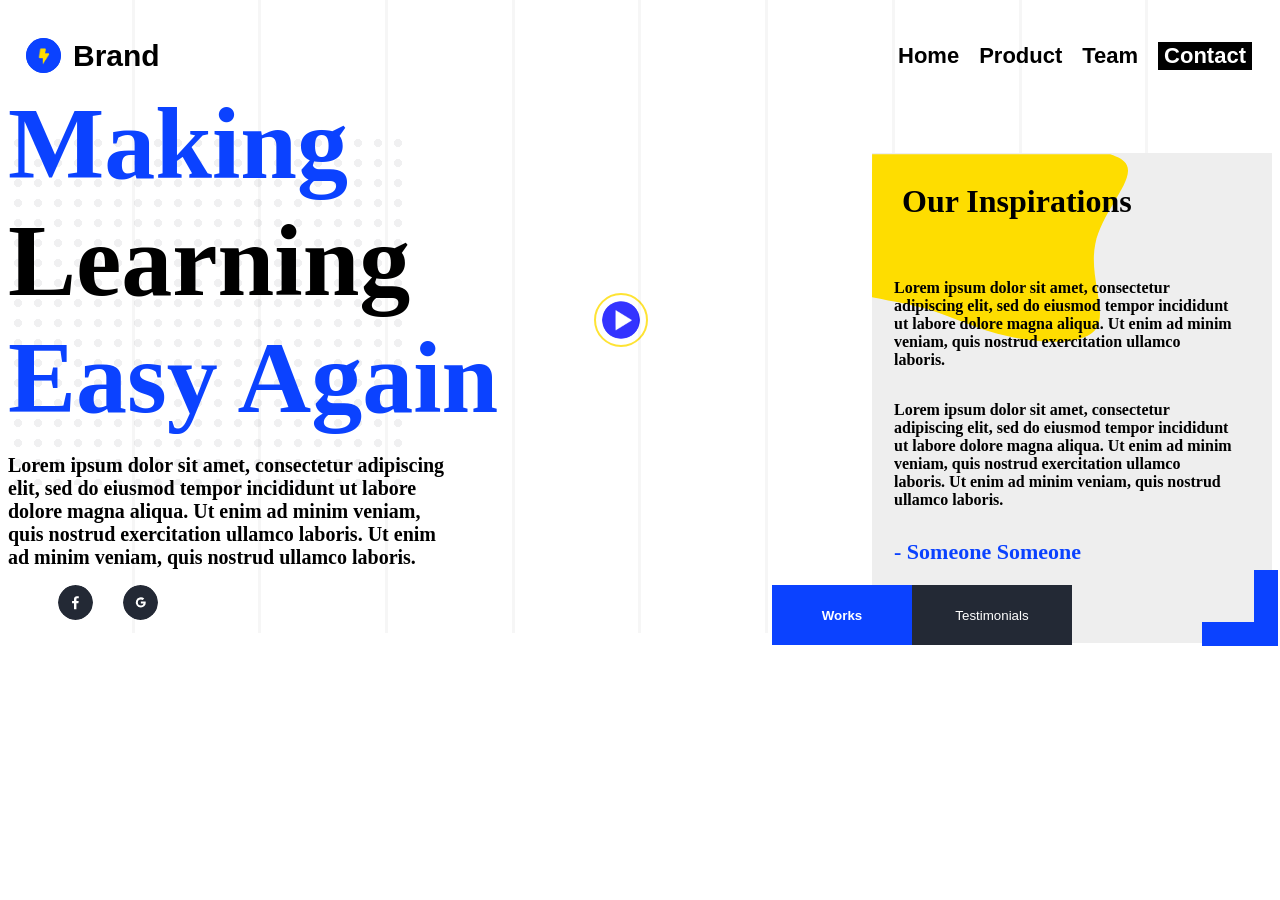
==== a.html @ 028a757f "completed" ====
<!DOCTYPE html>
<html lang="en">
<head>
    <meta charset="UTF-8">
    <meta name="viewport" content="width=device-width, initial-scale=1.0">
    <!-- <title>Document</title> -->
    <!-- <link rel="stylesheet" href="./css.css"> -->
    <link rel="stylesheet" href="a.css">
</head>
<body>

    <div class="back">
        <div class="div"></div>
        <div class="div"></div>
        <div class="div"></div>
        <div class="div"></div>
        <div class="div"></div>
        <div class="div"></div>
        <div class="div"></div>
        <div class="div"></div>
        <div class="div"></div>
        <div class="div"></div>
        <div class="div"></div>
        <div class="div"></div>
       
    </div>
    <!-- navbar -->
    <div class="all">
    <div class="topnav">
        <div class="logo" style="display:flex;flex-grow: 7;padding: 0 0 0 18px;">
        <img src="./images/Group 3.png" style="height:35px;width: 35px;" class="brandlogo" alt="">
        <div class="brand" > Brand</div>
    </div>
       
        <div class="topnavlast" >
            <div class="underline" style="flex-grow: 2">Home</div>
            <div class="underline" style="flex-grow: 2">Product</div>
            <div class="underline" style="flex-grow: 2">Team</div>
         <div class="underline">  
              <button class="button">Contact</button>
            </div>
        </div>
    </div>

<!-- backgroundlines -->
   



      <!-- background dots-->
     





 <!-- Left side  -->
 <div class="wrapp" >
 <div class="background" style="flex-grow: 2">
    <div class="dot"></div>   

 <div class="content">
    <div class="main"><div style="color: #0B42FF;font-weight: bolder;">Making</div> 
    <div style="font-weight: bolder;">Learning</div>
     <div style="color: #0B42FF;font-weight: bolder;">Easy Again</div></div>
    <div class="message">Lorem ipsum dolor sit amet, consectetur adipiscing  elit, 
        sed do eiusmod tempor incididunt ut labore dolore magna
        aliqua. Ut enim ad minim veniam, quis nostrud exercitation
        ullamco laboris. Ut enim ad minim veniam,  quis nostrud
        ullamco laboris.</div>
</div>
<div class="sociallogin">
    <img src="./images/facebook.svg" class="logins" alt="">
    <img src="./images/google.svg" class="logins" alt="" srcset="">
</div>
</div>
<div class="xy">
<div class="x" style="flex-grow: 6">
    <img src="./images/play.png" class="player" alt="" srcset=""> 
</div>
</div>
<!-- Right side -->


<div class="container"  >
    <img src="./images/blob.svg" class="bg">
    <div class="heading">Our Inspirations</div>
    <div class="passage">
        <p  style="background-color: transparent;">Lorem ipsum dolor sit amet, consectetur adipiscing  elit, sed do eiusmod 
            tempor incididunt ut labore dolore magna aliqua. Ut enim ad minim
            veniam, quis nostrud exercitation ullamco laboris.</p>
        <p style="background-color: transparent;">Lorem ipsum dolor sit amet, consectetur adipiscing  elit, sed do eiusmod
            tempor incididunt ut labore dolore magna aliqua. Ut enim ad minim 
            veniam, quis nostrud exercitation ullamco laboris. Ut enim ad minim 
            veniam,  quis nostrud ullamco laboris.</p>
        <div class="blockquotes">-      Someone Someone</div>
    </div>
    <div class="same">
    <div class="navigators">
        <button class="work">Works</button>
        <button class="tests">Testimonials</button>
    </div>
    <div class="y">
    <button id="bg2"></button>
    </div>
</div>
</div>

</div>

</div>
</body>
</html>
---- a.css ----
/* navbar */
.brandlogo{
    /* width: 20px;  */
    /* margin-left: 50px; */
    background-color: #0B42FF;
    border-radius: 50%;
    /* padding: 6px 14px 6px 14px; */
    /* margin-top: -10px; */
    z-index: 99;
    align-self: center;
    
}
.brand{
    /* display: flex;
    flex-direction: row; */
    /* margin-left: 20px; */
    align-self: center;
    padding: 0 0 0 12px;
    font-size: 20px;
    z-index: 99;
}
.button{
    color: #ffffff;
    padding: 15  15 15 15;
    align-self: center;
    background-color: rgb(0, 0, 0);
    border:none;
    font-weight: bolder;
    /* margin-top: -8px; */
    
}
.topnav{
    display: flex;
    flex-direction: row;
    color: black;
    font-weight: bold;
 
    /* grid-column-gap: 50px 200px; */
    padding-top: 30px;
    padding-bottom: 60px;
    font-family: 'Roboto', sans-serif;
    z-index: 99;
    flex-wrap: wrap;
}
.topnavlast{
     display: flex;
     /* grid-template-columns: auto; */
     flex-direction: row;
     /* grid-column-gap: 10px; */
     /* padding-left: 800px; */
     /* padding-top: 3px; */
     z-index:99;
     /* margin-right: 170px; */
}
.underline:hover {
    border-bottom: 7px solid #FEDD00;
    transition: ease-in-out 0.1s;
}
.underline{
    cursor: pointer;
    padding-right: 20px;
    align-self: center;
}

.all
{
    margin-top: -650px;
}
/* backgroundlines */
.back{
    display: grid;
    grid:100px / auto auto auto auto auto auto auto auto auto auto;
    grid-template-rows: 720px ;
    background-color: #D7D7D7;
    grid-column-gap: 3px;
    margin-top: -75px; 
    opacity: 20%;    
    
}

.back > div {
 background-color: #fff;
}

/* backgrounddots */
.background{
    display: flex;
    flex-direction: column;
}


.background .dot {
    padding: 11em 7.2em;
    background-image: -webkit-repeating-radial-gradient(center center, #dadbdd, #dadbdd 4px, transparent 0px, transparent 100%);
    background-image: -moz-repeating-radial-gradient(center center,#dadbdd, #dadbdd 4px, transparent 0px, transparent 100%);
    background-image: -ms-repeating-radial-gradient(center center, #dadbdd, #dadbdd 4px, transparent 0px, transparent 100%);
    background-image: repeating-radial-gradient(center center, #dadbdd, #dadbdd 4px, transparent 0px, transparent 100%);
    -webkit-background-size: 5px 5px;
    -moz-background-size: 5px 5px;
    background-size: 20px 20px;
    width:27%;
    /* margin-top: 90px; */
    /* margin-left:-15px; */
    align-self: flex-start;
    /* padding: 90px 0 0 -15px; */
    background-color: transparent;
    z-index: -1;
    opacity: 50%;
  }
.wrapp{
    display: flex;
    flex-direction: row;
flex-wrap: wrap;
}
 .x{
    /* padding-top: 100px; */
    align-self: center;
    padding-left: 50px;
    z-index: 1;

 }
  .player{
    width: 35px;   
    /* margin-left: 680px; */
    /* margin-top: -500px; */
    border-radius: 50%;
    padding: 5px;
    border: #FEDD00 2px solid;
    z-index:1;
}

/* left*/
.main{
    font-size: 93px;
    font-weight: bolder;
    color: rgb(0, 0, 0);
    z-index:1;
}

.content{
     color: rgb(0, 0, 0);
     width: 450px;
     display: grid;
     grid-template-rows: auto;
     grid-row-gap: 58px;
     /* margin-left: 15px; */
     /* margin-top: -425px; */
     margin-top: -400px;
     z-index: 1;
}

.message{
    font-size: 18px;
    font-weight: bold;
    margin-top:-20px;
    z-index: 1;
}

.sociallogin{
    display: grid;
    grid-template-columns: repeat(2,25px);
    grid-column-gap: 40px;
    margin-top: 16px;
    margin-left: 50px;
    z-index: 1;
}

.logins{
    width: 35px;
    border-radius: 50%;
    /* padding: 10px; */
    background-color: white;
    z-index: 1;
}

/* right */

.container{
    background-color: #EEEEEE;
    width: 346px;
    height: 488px;
    display: flex;
    flex-direction: column;
    /* margin-left: 250px; */
    margin-top: 28px;
    display: grid;
    /* flex-direction: row; */
    z-index: 1;
}
.bg {
    height: 220px;
    width: 300px;
    /* clip-path: polygon(0 0, 30% 0, 30% 30%, 0% 30%);
    background: #FEDD00; */
    z-index: 1;

}

.heading{
    color: #000000;
    font-size: 30px;
   margin-left: 32px;
   margin-top: -180px; 
   background-color: transparent;
   font-weight: bolder;
   z-index: 1;
}

.passage{
    display: grid;
    grid-template-rows: 70px 100px;
    grid-row-gap: 30px;
    color: rgb(0, 0, 0);
    width: 310px;
    padding:10 0 0 0;
    margin-top: -110px;
    background-color: transparent;
    font-size: 12px;
    margin-left: 32px;
    font-weight: 600;
    z-index: 1;
}


.blockquotes{
    background-color:transparent;
    font-weight: 800;
    color: #0B42FF;
    margin-top: 2px;
    font-size: 17px;
}

/* bottom right corner */

.navigators{
    margin-left: -150px;
    display: flex;
    flex-direction: row;
    margin-top: 58px;
}

.work{
   padding: 20px; 
   color: white;
   background-color:  #0B42FF;
   border: none;
   margin: 0;
   font-weight: 600;
   width: 150px;
   height: 70px;
   text-align: center;
   align-items: center;
   cursor: pointer;
   z-index: 1;
}
.tests{
    padding: 10px; 
    background-color: #232935;
    color: white;
    border: none;
    margin: 0;
    font-weight: 600;
    text-align: center;
    align-items: center;
    width: 150px;
    height: 70px;
    cursor: pointer;
    z-index: 1;
}
.y{
     /* margin-left: 30px; */
   /* margin-top: -29px; */
    z-index: 1;
}
#bg2{
    width: 98px;
    background-color: transparent;
    height: 98px;
    margin-left: 100px;
    margin-top: 30px;
    border-right-width: 15px;
    border-bottom-width: 15px;
    border-color:  #0B42FF;
    border-top-width: 0;
    border-left-width: 0;
    border-style: solid;
    z-index: 1;
    /* border: 25px #FEDD00; */
}

.same
{
    display: flex;
    flex-direction: row;

}
@media only screen and (min-device-width:1441px) 
{
    .back{
        grid-template-rows: 820px ;
        
    }
    .all{
        margin-top: -730px;
    }
    .container
    {
        width: 480px;
    height: 520px;
        /* margin-left: 170px; */
        margin-top: 78px;
    }
    .xy{
        margin-left: 280px;
        margin-top:180px;
        flex-grow: 8;
        
    }
    .player{
        width: 45px; 
        padding: 12px;
    }
    .main{
        font-size: 120px;
        width:700px;
    }
    .content{
        margin-top: -540px;
    }
    .message{
        font-size: 21px;
        width:550px;
        margin-top: -40px;
    }
    .background .dot{
        width:45%;
        padding: 15em 7.2em;
    }
    
    .bg {
        height: 250px;
        width: 346px;
    }
    .heading{

        font-size: 34px;
       margin-left: 32px;
       margin-top: -180px;
    }
    .passage{
        grid-row-gap: 47px;
        width: 450px;
        margin-top: -90px;
        font-size: 18px;
        margin-left: 22px;
    }
    .blockquotes{
        font-weight: 700;
        color: #0B42FF;
        margin-top: -10px;
        font-size: 22px;
    }
    .navigators{
        margin-left: -140px;
        display: flex;
        flex-direction: row;
        margin-top: 15px;
    }
    
    .work{
       padding: 10px; 
       color: white;
       background-color:  #0B42FF;
       border: none;
       margin: 0;
       font-weight: 600;
       width: 140px;
       height:70px;
       text-align: center;
    align-items: center;
    }
    .tests{
        padding: 10px;
        border: none;
        margin: 0;
        font-weight: 400;
        width: 150px;
        height: 70px;
        text-align: center;
    align-items: center;
    }
    #bg2{
        width: 100px;
        height: 100px;
        margin-left: 230px;
        margin-top: -20px;
        border-right-width: 22px;
        border-bottom-width:22px;
    }
    .underline
    {
        font-size: 26px;
    }
    .button
    {
        font-size: 26px; 
    }
    .brand{
        font-size: 36px;
    }
    .brandlogo{
        height:45px;
        width:45px;
    }
}

@media only screen and (min-device-width:1025px) and (max-device-width:1440px) 
{
    .back{
        grid-template-rows: 700px ;
        
    }
    .all{
        margin-top: -625px;
    }
    .container
    {
        width: 400px;
    height: 490px;
        /* margin-left: 170px; */
        margin-top: 20px;
    }
    .xy{
        margin-left: 30px;
        margin-top:160px;
        flex-grow: 8;
        
    }
    .player{
        width: 38px; 
        padding: 6px;
    }
    .main{
        font-size: 102px;
        width:500px;
    }
    .content{
        margin-top: -400px;
    }
    .message{
        font-size: 20px;
        width:450px;
        margin-top: -40px;
    }
    .background .dot{
        width:29%;
        padding: 11em 8em;
        background-size: 20px 20px;
    }
    .bg {
        height: 190px;
        width: 256px;
    }
    .heading{

        font-size: 32px;
       margin-left: 30px;
       margin-top: -160px;
    }
    .passage{
        grid-row-gap: 52px;
        width: 340px;
        margin-top: -80px;
        font-size: 16px;
        margin-left: 22px;
    }
    .blockquotes{
        font-weight: 700;
        color: #0B42FF;
        /* margin-top: 10px; */
        font-size: 22px;
    }
    .navigators{
        margin-left: -100px;
        display: flex;
        flex-direction: row;
        margin-top: 20px;
    }
    
    .work{
       padding: 10px; 
       color: white;
       background-color:  #0B42FF;
       border: none;
       margin: 0;
       font-weight: 600;
       width: 140px;
       height: 60px;
       text-align: center;
    align-items: center;
    }
    .tests{
        padding: 10px;
        border: none;
        margin: 0;
        font-weight: 400;
        width: 160px;
        height: 60px;
        text-align: center;
    align-items: center;
    }
    #bg2{
        width: 76px;
        height: 76px;
        margin-left: 130px;
        margin-top: 5px;
        border-right-width: 24px;
        border-bottom-width:24px;
    }
    .underline
    {
        font-size: 22px;
    }
    .button
    {
        font-size: 22px; 
    }
    .brand{
        font-size: 30px; 
    }
}
@media only screen and (min-device-width:767px) and (max-device-width:1024px) 
{
    .back{
        grid-template-rows: 560px ;
        
    }
    .all{
        margin-top: -485px;
    }
    .container
    {
        width: 326px;
    height: 350px;
        /* margin-left: 170px; */
        margin-top: 9px;
    }
    .xy{
        margin-left: -120px;
        margin-top:90px;
        flex-grow: 8;
        
    }
    .player{
        width: 22px; 
        padding: 4px;
    }
    .main{
        font-size: 62px;
        width:300px;
    }
    .content{
        margin-top: -250px;
    }
    .message{
        font-size: 13px;
        width:295px;
        margin-top: -40px;
    }
    .background .dot{
        width:2%;
        padding: 7em 7.2em;
    }
    
    .bg {
        height: 160px;
        width: 216px;
    }
    .heading{

        font-size: 28px;
       margin-left: 25px;
       margin-top: -100px;
    }
    .passage{
        grid-row-gap: 5px;
        width: 259px;
        margin-top: -80px;
        font-size: 12px;
        margin-left: 22px;
    }
    .blockquotes{
        font-weight: 700;
        color: #0B42FF;
        /* margin-top: -10px; */
        font-size: 12px;
    }
    .navigators{
        margin-left: -100px;
        display: flex;
        flex-direction: row;
        margin-top: 30px;
    }
    
    .work{
       padding: 10px; 
       color: white;
       background-color:  #0B42FF;
       border: none;
       margin: 0;
       font-weight: 600;
       width: 100px;
       height: 50px;
       text-align: center;
    align-items: center;
    }
    .tests{
        padding: 10px;
        border: none;
        margin: 0;
        font-weight: 400;
        width: 110px;
        height: 50px;
        text-align: center;
    align-items: center;
    }
    #bg2{
        width: 70px;
        height: 70px;
        margin-left: 150px;
        margin-top: 10px;
        border-right-width: 18px;
        border-bottom-width:18px;
    }
    .underline
    {
        font-size: 18px;
    }
    .button
    {
        font-size: 18px; 
    }
}
@media only screen and (min-device-width:550px) and (max-device-width:768px)  
{
    .back{
        grid-template-rows: 560px ;
    }
    .all{
        margin-top: -485px;
    }
    .container
    {
        width: 246px;
    height: 288px;
        /* margin-left: 170px; */
        margin-top: 68px;
    }
    .xy{
        margin-left: -180px;
        margin-top:80px;
        flex-grow: 8;
        
    }
    .player{
        width: 18px; 
        padding: 3px;
    }
    .main{
        font-size: 53px;
        width:300px;
    }
    .content{
        margin-top: -250px;
    }
    .message{
        font-size: 10px;
        width:300px;
    }
    .background .dot{
        width:2%;
        padding: 7em 7.2em;
    }
    .bg {
        height: 140px;
        width: 190px;
    }
    .heading{

        font-size: 20px;
       margin-left: 22px;
       margin-top: -100px;
    }
    .passage{
        grid-row-gap: 2px;
        width: 200px;
        margin-top: -80px;
        font-size: 8px;
        margin-left: 22px;
    }
    .blockquotes{
        font-weight: 700;
        color: #0B42FF;
        margin-top: -40px;
        font-size: 12px;
    }
    .navigators{
        margin-left: -80px;
        display: flex;
        flex-direction: row;
        margin-top: 20px;
    }
    
    .work{
       padding: 10px; 
       color: white;
       background-color:  #0B42FF;
       border: none;
       margin: 0;
       font-weight: 600;
       width: 80px;
       height: 40px;
       text-align: center;
    align-items: center;
    }
    .tests{
        padding: 10px;
        border: none;
        margin: 0;
        font-weight: 400;
        width: 90px;
        height: 40px;
        text-align: center;
    align-items: center;
    }
    #bg2{
        width: 50px;
        height: 50px;
        margin-left: 110px;
        margin-top: 10px;

    }
    .underline
    {
        font-size: 16px;
    }
    .button{
        font-size: 16px;
    }
}
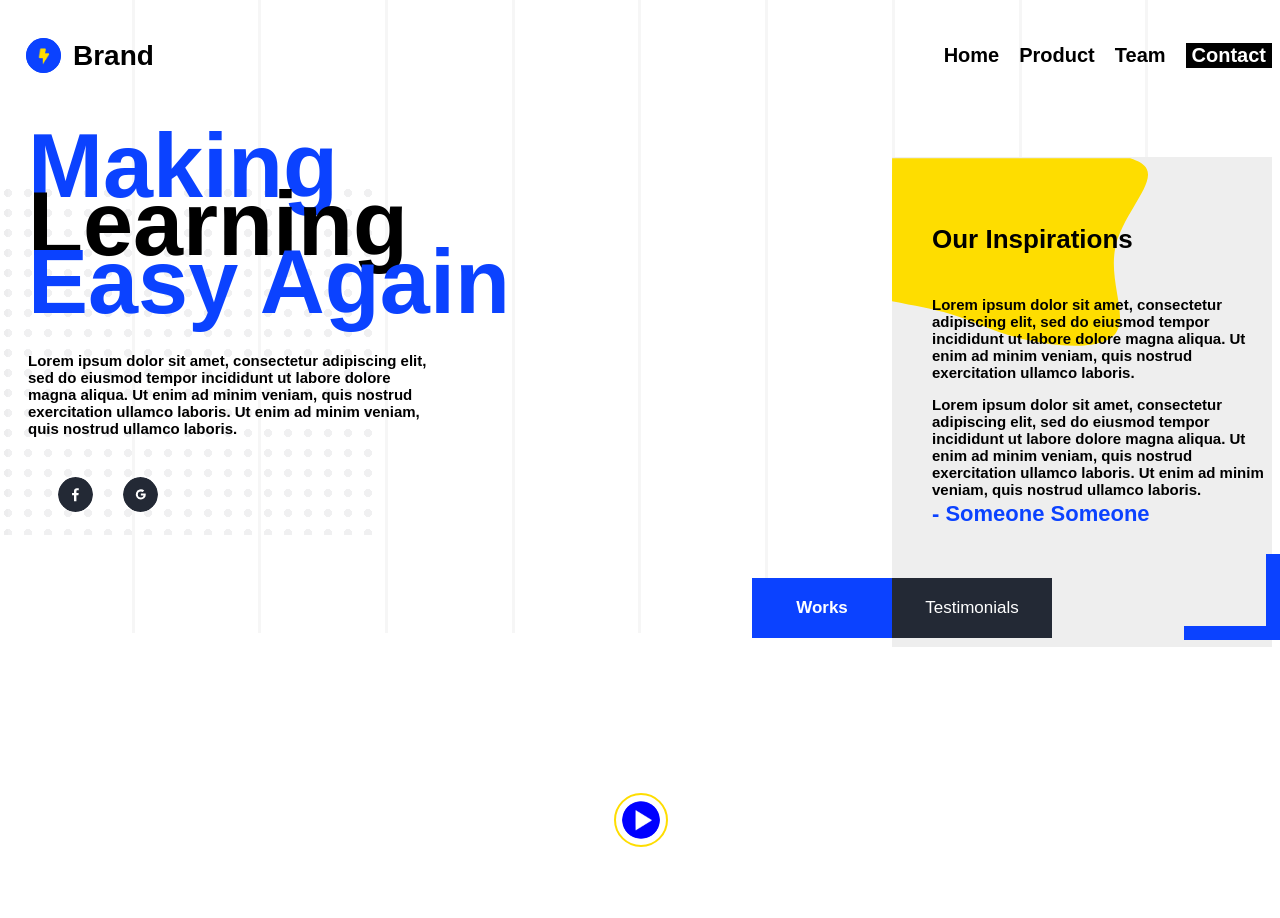
==== commit 9117bfaa: "completed" ====
--- a/a.html
+++ b/a.html
@@ -24,11 +24,11 @@
         <div class="div"></div>
        
     </div>
-    <!-- navbar -->
+   
     <div class="all">
     <div class="topnav">
         <div class="logo" style="display:flex;flex-grow: 7;padding: 0 0 0 18px;">
-        <img src="./images/Group 3.png" style="height:35px;width: 35px;" class="brandlogo" alt="">
+        <img src="./images/Group 3.png" class="brandlogo" alt="">
         <div class="brand" > Brand</div>
     </div>
        
@@ -36,33 +36,21 @@
             <div class="underline" style="flex-grow: 2">Home</div>
             <div class="underline" style="flex-grow: 2">Product</div>
             <div class="underline" style="flex-grow: 2">Team</div>
-         <div class="underline">  
               <button class="button">Contact</button>
-            </div>
+      
         </div>
     </div>
 
-<!-- backgroundlines -->
-   
 
-
-
-      <!-- background dots-->
-     
-
-
-
-
-
- <!-- Left side  -->
  <div class="wrapp" >
  <div class="background" style="flex-grow: 2">
     <div class="dot"></div>   
 
  <div class="content">
-    <div class="main"><div style="color: #0B42FF;font-weight: bolder;">Making</div> 
-    <div style="font-weight: bolder;">Learning</div>
-     <div style="color: #0B42FF;font-weight: bolder;">Easy Again</div></div>
+    <div class="main">
+        <div style="color: #0B42FF;font-weight: bolder;" >Making</div> 
+    <div style="font-weight: bolder;" class="up">Learning</div>
+     <div style="color: #0B42FF;font-weight: bolder;" class="up">Easy Again</div></div>
     <div class="message">Lorem ipsum dolor sit amet, consectetur adipiscing  elit, 
         sed do eiusmod tempor incididunt ut labore dolore magna
         aliqua. Ut enim ad minim veniam, quis nostrud exercitation
@@ -79,7 +67,7 @@
     <img src="./images/play.png" class="player" alt="" srcset=""> 
 </div>
 </div>
-<!-- Right side -->
+
 
 
 <div class="container"  >
@@ -109,5 +97,7 @@
 </div>
 
 </div>
+
+
 </body>
 </html>
--- a/a.css
+++ b/a.css
@@ -1,22 +1,15 @@
 /* navbar */
 .brandlogo{
-    /* width: 20px;  */
-    /* margin-left: 50px; */
     background-color: #0B42FF;
     border-radius: 50%;
-    /* padding: 6px 14px 6px 14px; */
-    /* margin-top: -10px; */
     z-index: 99;
     align-self: center;
-    
 }
 .brand{
-    /* display: flex;
-    flex-direction: row; */
-    /* margin-left: 20px; */
     align-self: center;
     padding: 0 0 0 12px;
     font-size: 20px;
+    font-family:'Segoe UI', Tahoma, Geneva, Verdana, sans-serif;
     z-index: 99;
 }
 .button{
@@ -26,7 +19,6 @@
     background-color: rgb(0, 0, 0);
     border:none;
     font-weight: bolder;
-    /* margin-top: -8px; */
     
 }
 .topnav{
@@ -34,8 +26,6 @@
     flex-direction: row;
     color: black;
     font-weight: bold;
- 
-    /* grid-column-gap: 50px 200px; */
     padding-top: 30px;
     padding-bottom: 60px;
     font-family: 'Roboto', sans-serif;
@@ -44,13 +34,8 @@
 }
 .topnavlast{
      display: flex;
-     /* grid-template-columns: auto; */
      flex-direction: row;
-     /* grid-column-gap: 10px; */
-     /* padding-left: 800px; */
-     /* padding-top: 3px; */
      z-index:99;
-     /* margin-right: 170px; */
 }
 .underline:hover {
     border-bottom: 7px solid #FEDD00;
@@ -60,11 +45,12 @@
     cursor: pointer;
     padding-right: 20px;
     align-self: center;
-}
-
+   
+}
 .all
 {
     margin-top: -650px;
+    font-family:'Segoe UI', Tahoma, Geneva, Verdana, sans-serif;
 }
 /* backgroundlines */
 .back{
@@ -92,20 +78,18 @@
 .background .dot {
     padding: 11em 7.2em;
     background-image: -webkit-repeating-radial-gradient(center center, #dadbdd, #dadbdd 4px, transparent 0px, transparent 100%);
-    background-image: -moz-repeating-radial-gradient(center center,#dadbdd, #dadbdd 4px, transparent 0px, transparent 100%);
+    /* background-image: -moz-repeating-radial-gradient(center center,#dadbdd, #dadbdd 4px, transparent 0px, transparent 100%);
     background-image: -ms-repeating-radial-gradient(center center, #dadbdd, #dadbdd 4px, transparent 0px, transparent 100%);
-    background-image: repeating-radial-gradient(center center, #dadbdd, #dadbdd 4px, transparent 0px, transparent 100%);
+    background-image: repeating-radial-gradient(center center, #dadbdd, #dadbdd 4px, transparent 0px, transparent 100%); */
     -webkit-background-size: 5px 5px;
     -moz-background-size: 5px 5px;
     background-size: 20px 20px;
     width:27%;
-    /* margin-top: 90px; */
-    /* margin-left:-15px; */
     align-self: flex-start;
-    /* padding: 90px 0 0 -15px; */
     background-color: transparent;
     z-index: -1;
     opacity: 50%;
+    margin-top: 15px;
   }
 .wrapp{
     display: flex;
@@ -135,6 +119,7 @@
     font-weight: bolder;
     color: rgb(0, 0, 0);
     z-index:1;
+   
 }
 
 .content{
@@ -145,7 +130,7 @@
      grid-row-gap: 58px;
      /* margin-left: 15px; */
      /* margin-top: -425px; */
-     margin-top: -400px;
+     margin-top: -420px;
      z-index: 1;
 }
 
@@ -160,7 +145,7 @@
     display: grid;
     grid-template-columns: repeat(2,25px);
     grid-column-gap: 40px;
-    margin-top: 16px;
+    margin-top: 40px;
     margin-left: 50px;
     z-index: 1;
 }
@@ -237,7 +222,9 @@
     display: flex;
     flex-direction: row;
     margin-top: 58px;
-}
+    
+}
+
 
 .work{
    padding: 20px; 
@@ -252,6 +239,7 @@
    align-items: center;
    cursor: pointer;
    z-index: 1;
+   font-size: 17px;
 }
 .tests{
     padding: 10px; 
@@ -266,6 +254,7 @@
     height: 70px;
     cursor: pointer;
     z-index: 1;
+    font-size: 17px;
 }
 .y{
      /* margin-left: 30px; */
@@ -294,77 +283,224 @@
     flex-direction: row;
 
 }
-@media only screen and (min-device-width:1441px) 
+.brandlogo
+    {
+        height: 35px;
+        width: 35px;
+    }
+@media only screen and  (min-device-height:770px) and (max-device-height:1099px)
 {
     .back{
-        grid-template-rows: 820px ;
+        grid-template-rows: 1135px ;   
+    }
+    .all{
+        margin-top: -1050px;
+    }  
+    /* .main{
+        font-size: 180px;
+        width:1500px;
+    }  */
+    .container
+    {
+        margin-top:120px;
+        height: 775px;
+    }
+    .x
+    {
+        padding-top: 500px;
+    }
+    .content
+    {
+        margin-top: -750px;
+    }
+    /* .message{
+        margin-top: -26px;
+        font-size: 28px;
+        width:850px;
+    } */
+    .up
+    {
+        margin-top: -45px;
+    }
+    .background .dot{
+        margin-top: 50px;
+        /* width:110%; */
+        padding: 20em 7.2em;
+        margin-left:-10px;
+    }
+    .heading{
+       margin-top: -250px;
+       
+    }
+    .passage{
+        grid-row-gap: 77px;
+        margin-top: -120px;
+        font-size: 24px; 
+    }
+    .blockquotes{
+        margin-top: -10px;
+        font-size: 30px;
+    }
+    #bg2{
+        margin-top: -22px;
+        height: 180px;
+    }
+    .xy{
+        margin-left: 27px;
+        margin-top:-190px;
+    }
+    .navigators{
+        margin-top: 33px;
+    }
+   
+}
+@media only screen and  (min-device-height:1100px) and (max-device-height:1440px)  
+{
+    .xy{
+        margin-left: 30px;
+        margin-top:160px;
+    }
+    .back{
+        grid-template-rows: 1500px ;
         
     }
     .all{
-        margin-top: -730px;
-    }
+        margin-top: -1420px;
+    } 
+    /* .main{
+        font-size: 190px;
+        width:1500px;
+    }   */
+    /* .message{
+        margin-top: -26px;
+        font-size: 28px;
+        width:850px;
+    } */
     .container
     {
-        width: 480px;
-    height: 520px;
-        /* margin-left: 170px; */
-        margin-top: 78px;
-    }
-    .xy{
-        margin-left: 280px;
-        margin-top:180px;
-        flex-grow: 8;
-        
+        margin-top:230px;
+        height: 1020px;
+    }
+    .sociallogin
+    {
+        margin-top: 110px;
+    }
+   .x{
+        padding-top: 500px;
+    }
+    .content{
+        margin-top: -880px;
+    }
+    /* .message{
+        margin-top: -10px;
+        font-size: 36px;
+        width:1000px;
+    } */
+    .background .dot{
+        margin-top: 120px;
+        /* width:135%; */
+        padding: 23em 7.2em;
+        margin-left:-10px;
+    }
+    .heading{
+       margin-top: -250px;
+       
+    }
+    .passage{
+        grid-row-gap: 117px;
+        margin-top: -120px;
+        font-size: 31px;
+    }
+    .blockquotes{
+        margin-top: 120px;
+        font-size: 35px;
+    }
+    #bg2{
+        margin-top: -15px;
+        height: 210px;
+    }
+    .navigators{
+        /* margin-top: 75px; */
+    }
+   
+}
+@media only screen and  (min-device-width:1921px) and (max-device-width:2560px)  
+{   .brandlogo
+    {
+        height: 55px;
+        width: 55px;
+    }
+    .main{
+        font-size: 183px;
+        width:1500px;
+    }
+    .message{
+        margin-top: -26px;
+        font-size: 28px;
+        width:850px;
+    }
+    .container
+    {
+        width: 780px;
+    }
+    .sociallogin
+    {
+        display: grid;
+        grid-column-gap: 80px;
+    }
+    .logins{
+        width: 85px;
+    }
+    .xy
+    {
+        flex-grow: 8; 
+    }
+    .background .dot{
+        /* margin-top: 50px; */
+        width:110%;
     }
     .player{
-        width: 45px; 
-        padding: 12px;
-    }
-    .main{
-        font-size: 120px;
-        width:700px;
-    }
+        width: 85px; 
+        padding: 14px;
+        border: #FEDD00 5px solid;
+    }
+    .x
+    {
+    align-self: center;
+    padding-left: 650px;
+    z-index: 1; 
+    }
+    
     .content{
-        margin-top: -540px;
-    }
-    .message{
-        font-size: 21px;
-        width:550px;
-        margin-top: -40px;
-    }
-    .background .dot{
-        width:45%;
-        padding: 15em 7.2em;
+        margin-left: 20px;
     }
     
     .bg {
-        height: 250px;
-        width: 346px;
+        height: 380px;
+        width: 524px;
     }
     .heading{
 
-        font-size: 34px;
-       margin-left: 32px;
-       margin-top: -180px;
+        font-size: 55px;
+       margin-left: 76px;
+       /* margin-top: -250px; */
     }
     .passage{
-        grid-row-gap: 47px;
-        width: 450px;
-        margin-top: -90px;
-        font-size: 18px;
-        margin-left: 22px;
+       
+        width: 700px;
+        /* margin-top: -120px; */
+       
+        margin-left: 76px;
     }
     .blockquotes{
         font-weight: 700;
         color: #0B42FF;
-        margin-top: -10px;
-        font-size: 22px;
     }
     .navigators{
-        margin-left: -140px;
+        margin-left: -250px;
         display: flex;
         flex-direction: row;
-        margin-top: 15px;
+        /* margin-top: 75px; */
     }
     
     .work{
@@ -374,39 +510,170 @@
        border: none;
        margin: 0;
        font-weight: 600;
-       width: 140px;
-       height:70px;
+       width: 250px;
+       height:120px;
        text-align: center;
-    align-items: center;
+       align-items: center;
+       font-size: 27px;
     }
     .tests{
         padding: 10px;
         border: none;
         margin: 0;
         font-weight: 400;
-        width: 150px;
-        height: 70px;
+        width: 260px;
+        height: 120px;
         text-align: center;
-    align-items: center;
+        align-items: center;
+       font-size: 27px;
     }
     #bg2{
-        width: 100px;
-        height: 100px;
-        margin-left: 230px;
-        margin-top: -20px;
-        border-right-width: 22px;
-        border-bottom-width:22px;
+        width: 210px;
+       
+        margin-left: 310px;
+        /* margin-top: -15px; */
+        border-right-width: 26px;
+        border-bottom-width:26px;
     }
     .underline
     {
-        font-size: 26px;
+        font-size: 35px;
+        padding-right: 50px;
     }
     .button
     {
-        font-size: 26px; 
+        font-size: 35px; 
     }
     .brand{
-        font-size: 36px;
+        font-size: 50px;
+    }
+    .brandlogo
+    {
+        height:45px;
+        width:45px;
+    }
+}
+@media only screen and  (min-device-width:1441px) and (max-device-width:1920px)  
+{   
+    .container
+    {
+        width: 620px;
+        
+    }
+    .main
+    {
+        font-size: 153px;
+        width:1500px;
+    }
+    .sociallogin
+    {
+        display: grid;
+        grid-column-gap: 70px;
+    }
+    .logins
+    {
+        width: 65px;
+    }
+    .message
+    {
+        margin-top: -10px;
+        font-size: 28px;
+        width:700px;
+    }
+    .xy
+    {
+        flex-grow: 8; 
+    }
+    .background .dot
+    {
+        /* margin-top: 50px; */
+        width:85%;
+    }
+    .player{
+        width: 55px; 
+        padding: 14px;
+        border: #FEDD00 5px solid;
+    }
+    .x
+    {
+     align-self: center;
+     padding-left: 450px;
+     z-index: 1; 
+    }
+    .content{
+        margin-left: 20px;
+    }
+    
+    .bg {
+        height: 380px;
+        width: 524px;
+    }
+    .heading
+    {
+        font-size: 55px;
+       margin-left: 59px;
+       /* margin-top: -250px; */
+    }
+    .passage
+    {
+        width: 540px;
+        margin-left: 59px;
+        font-size: 23px;
+    }
+    .blockquotes{
+        font-weight: 700;
+        color: #0B42FF;
+    }
+    .navigators{
+        margin-left: -250px;
+        display: flex;
+        flex-direction: row;
+        /* margin-top: 75px; */
+    }
+    
+    .work{
+       padding: 10px; 
+       color: white;
+       background-color:  #0B42FF;
+       border: none;
+       margin: 0;
+       font-weight: 600;
+       width: 250px;
+       height:120px;
+       text-align: center;
+       align-items: center;
+       font-size: 27px;
+    }
+    .tests{
+        padding: 10px;
+        border: none;
+        margin: 0;
+        font-weight: 400;
+        width: 260px;
+        height: 120px;
+        text-align: center;
+        align-items: center;
+       font-size: 27px;
+    }
+    #bg2{
+        width: 210px;
+        margin-left: 150px;
+        /* margin-top: -15px; */
+        border-right-width: 26px;
+        border-bottom-width:26px;
+    }
+    .underline
+    {
+        font-size: 30px;
+        padding-right: 50px;
+        
+    }
+    .button
+    {
+        font-size: 30px; 
+    }
+    .brand{
+        font-size: 40px;
     }
     .brandlogo{
         height:45px;
@@ -425,10 +692,10 @@
     }
     .container
     {
-        width: 400px;
-    height: 490px;
-        /* margin-left: 170px; */
-        margin-top: 20px;
+        width: 380px;
+        height: 490px;
+        /* margin-left: 10px; */
+        margin-top: 24px;
     }
     .xy{
         margin-left: 30px;
@@ -441,21 +708,27 @@
         padding: 6px;
     }
     .main{
-        font-size: 102px;
+        font-size: 90px;
         width:500px;
+        margin-top:-10px;
     }
     .content{
-        margin-top: -400px;
+      
+        margin-top: -410px;
+        margin-left: 20px;
     }
     .message{
-        font-size: 20px;
-        width:450px;
+        font-size: 15px;
+        width:400px;
         margin-top: -40px;
     }
     .background .dot{
         width:29%;
         padding: 11em 8em;
         background-size: 20px 20px;
+        padding: 11em 7.2em;
+        background-image: -webkit-repeating-radial-gradient(center center, #dadbdd, #dadbdd 4px, transparent 0px, transparent 100%);
+        margin-left: -10px;
     }
     .bg {
         height: 190px;
@@ -463,16 +736,16 @@
     }
     .heading{
 
-        font-size: 32px;
-       margin-left: 30px;
-       margin-top: -160px;
+        font-size: 26px;
+       margin-left: 40px;
+       margin-top: -130px;
     }
     .passage{
-        grid-row-gap: 52px;
+        grid-row-gap: 30px;
         width: 340px;
         margin-top: -80px;
-        font-size: 16px;
-        margin-left: 22px;
+        font-size: 15px;
+        margin-left: 40px;
     }
     .blockquotes{
         font-weight: 700;
@@ -481,10 +754,11 @@
         font-size: 22px;
     }
     .navigators{
-        margin-left: -100px;
+        margin-left: -140px;
         display: flex;
         flex-direction: row;
-        margin-top: 20px;
+        margin-top: 44px;
+      
     }
     
     .work{
@@ -498,6 +772,7 @@
        height: 60px;
        text-align: center;
     align-items: center;
+    
     }
     .tests{
         padding: 10px;
@@ -510,40 +785,39 @@
     align-items: center;
     }
     #bg2{
-        width: 76px;
-        height: 76px;
-        margin-left: 130px;
-        margin-top: 5px;
-        border-right-width: 24px;
-        border-bottom-width:24px;
+        width: 96px;
+        height: 86px;
+        margin-left: 132px;
+        margin-top: 20px;
+        border-right-width: 14px;
+        border-bottom-width:14px;
     }
     .underline
     {
-        font-size: 22px;
+        font-size: 20px;
     }
     .button
     {
-        font-size: 22px; 
+        font-size: 20px; 
     }
     .brand{
-        font-size: 30px; 
+        font-size: 28px; 
     }
 }
 @media only screen and (min-device-width:767px) and (max-device-width:1024px) 
 {
     .back{
         grid-template-rows: 560px ;
-        
     }
     .all{
-        margin-top: -485px;
+        margin-top: -495px;
     }
     .container
     {
-        width: 326px;
-    height: 350px;
+        width: 316px;
+        height: 380px;
         /* margin-left: 170px; */
-        margin-top: 9px;
+        margin-top: 20px;
     }
     .xy{
         margin-left: -120px;
@@ -556,20 +830,23 @@
         padding: 4px;
     }
     .main{
-        font-size: 62px;
+        font-size: 56px;
         width:300px;
     }
     .content{
-        margin-top: -250px;
+        margin-top: -300px;
+        margin-left: 20px;
     }
     .message{
         font-size: 13px;
         width:295px;
         margin-top: -40px;
+
     }
     .background .dot{
         width:2%;
-        padding: 7em 7.2em;
+        padding: 8em 7.2em;
+        margin-left: -10px;
     }
     
     .bg {
@@ -578,28 +855,29 @@
     }
     .heading{
 
-        font-size: 28px;
+        font-size: 24px;
        margin-left: 25px;
        margin-top: -100px;
     }
     .passage{
-        grid-row-gap: 5px;
-        width: 259px;
-        margin-top: -80px;
+        grid-row-gap: 15px;
+        width: 280px;
+        margin-top: -60px;
         font-size: 12px;
-        margin-left: 22px;
+        margin-left: 25px;
     }
     .blockquotes{
         font-weight: 700;
         color: #0B42FF;
         /* margin-top: -10px; */
-        font-size: 12px;
+        font-size: 14px;
     }
     .navigators{
-        margin-left: -100px;
+        margin-left: -122px;
         display: flex;
         flex-direction: row;
         margin-top: 30px;
+        font-size: 24px;
     }
     
     .work{
@@ -609,26 +887,29 @@
        border: none;
        margin: 0;
        font-weight: 600;
-       width: 100px;
-       height: 50px;
+       width: 120px;
+       height: 60px;
        text-align: center;
     align-items: center;
+    font-size: 14px;
     }
     .tests{
         padding: 10px;
         border: none;
         margin: 0;
         font-weight: 400;
-        width: 110px;
-        height: 50px;
+        width: 130px;
+        height: 60px;
         text-align: center;
     align-items: center;
+    font-size: 14px;
+
     }
     #bg2{
-        width: 70px;
-        height: 70px;
-        margin-left: 150px;
-        margin-top: 10px;
+        width: 100px;
+        height: 100px;
+        margin-left: 95px;
+        margin-top:-23px;
         border-right-width: 18px;
         border-bottom-width:18px;
     }
@@ -639,6 +920,9 @@
     .button
     {
         font-size: 18px; 
+    }
+    .brand{
+        font-size: 22px;
     }
 }
 @media only screen and (min-device-width:550px) and (max-device-width:768px)  
@@ -653,7 +937,6 @@
     {
         width: 246px;
     height: 288px;
-        /* margin-left: 170px; */
         margin-top: 68px;
     }
     .xy{
@@ -672,14 +955,16 @@
     }
     .content{
         margin-top: -250px;
+        margin-left: 20px;
     }
     .message{
         font-size: 10px;
         width:300px;
     }
     .background .dot{
-        width:2%;
+        width:5%;
         padding: 7em 7.2em;
+        margin-left: -10px;
     }
     .bg {
         height: 140px;
@@ -701,7 +986,7 @@
     .blockquotes{
         font-weight: 700;
         color: #0B42FF;
-        margin-top: -40px;
+        margin-top: -20px;
         font-size: 12px;
     }
     .navigators{
@@ -712,33 +997,22 @@
     }
     
     .work{
-       padding: 10px; 
-       color: white;
-       background-color:  #0B42FF;
-       border: none;
-       margin: 0;
-       font-weight: 600;
        width: 80px;
        height: 40px;
-       text-align: center;
-    align-items: center;
+       font-size: 10px;
     }
     .tests{
-        padding: 10px;
-        border: none;
-        margin: 0;
-        font-weight: 400;
         width: 90px;
         height: 40px;
-        text-align: center;
-    align-items: center;
+        font-size: 10px;
     }
     #bg2{
-        width: 50px;
-        height: 50px;
-        margin-left: 110px;
-        margin-top: 10px;
-
+        width: 80px;
+        height: 70px;
+        margin-left: 83px;
+        margin-top: -10px;
+        border-right-width: 13px;
+        border-bottom-width:13px;
     }
     .underline
     {
